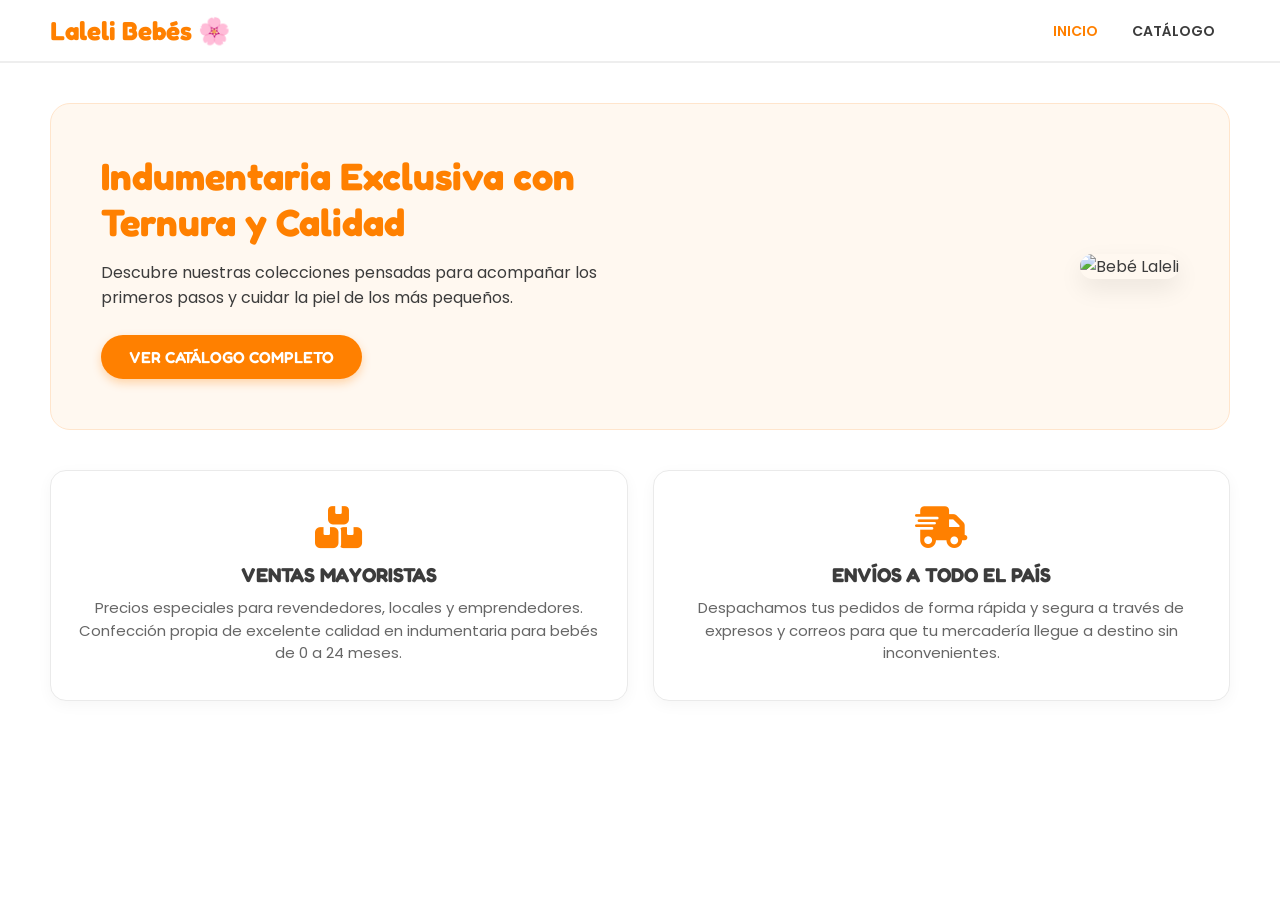
==== index.html @ 826c6cf3 "Add files via upload" ====
<!DOCTYPE html>
<html lang="es">
<head>
    <meta charset="UTF-8">
    <meta name="viewport" content="width=device-width, initial-scale=1.0">
    <title>Laleli Bebés - Inicio</title>
    <link rel="stylesheet" href="https://cdnjs.cloudflare.com/ajax/libs/font-awesome/6.4.0/css/all.min.css">
    <link rel="stylesheet" href="style.css">
    <style>
        .hero {
            display: flex;
            align-items: center;
            justify-content: space-between;
            background: #FFF8F0;
            border-radius: 20px;
            padding: 50px;
            margin-bottom: 40px;
            border: 1px solid #FFE5CC;
        }
        .hero-content { max-width: 50%; }
        .hero-content h1 { font-size: 38px; color: var(--color-naranja); margin-bottom: 15px; line-height: 1.2; }
        .hero-content p { font-size: 16px; margin-bottom: 25px; color: var(--color-grafito); }
        .hero-image img { width: 350px; border-radius: 15px; box-shadow: 0 10px 25px rgba(0,0,0,0.08); }
        
        .features-grid {
            display: grid;
            grid-template-columns: repeat(2, 1fr);
            gap: 25px;
            margin-top: 20px;
        }
        .feature-box {
            background: var(--color-white);
            padding: 35px 25px;
            border-radius: 16px;
            text-align: center;
            box-shadow: 0 4px 15px rgba(0,0,0,0.04);
            border: 1px solid #EAEAEA;
            transition: transform 0.3s, border-color 0.3s;
        }
        .feature-box:hover {
            transform: translateY(-5px);
            border-color: var(--color-naranja);
        }
        .feature-box i {
            font-size: 42px;
            color: var(--color-naranja);
            margin-bottom: 15px;
        }
        .feature-box h3 {
            font-size: 20px;
            color: var(--color-grafito);
            margin-bottom: 10px;
            font-weight: 700;
        }
        .feature-box p {
            font-size: 15px;
            color: #666;
            margin: 0;
            line-height: 1.5;
        }

        @media (max-width: 768px) {
            .hero { flex-direction: column; text-align: center; padding: 30px; }
            .hero-content { max-width: 100%; margin-bottom: 30px; }
            .hero-image img { width: 100%; max-width: 300px; }
            .features-grid { grid-template-columns: 1fr; }
        }
    </style>
</head>
<body>

    <header>
        <a href="index.html" class="logo">Laleli Bebés 🌸</a>
        <nav>
            <a href="index.html" class="active">INICIO</a>
            <a href="catalogo.html">CATÁLOGO</a>
        </nav>
    </header>

    <div class="main-container">
        <div class="hero">
            <div class="hero-content">
                <h1>Indumentaria Exclusiva con Ternura y Calidad</h1>
                <p>Descubre nuestras colecciones pensadas para acompañar los primeros pasos y cuidar la piel de los más pequeños.</p>
                <a href="catalogo.html" class="btn-primary">VER CATÁLOGO COMPLETO</a>
            </div>
            <div class="hero-image">
                <img src="https://images.unsplash.com/photo-1522771930-78848d9293e8?auto=format&fit=crop&w=500&q=80" alt="Bebé Laleli">
            </div>
        </div>

        <div class="features-grid">
            <div class="feature-box">
                <i class="fa-solid fa-boxes-stacked"></i>
                <h3>VENTAS MAYORISTAS</h3>
                <p>Precios especiales para revendedores, locales y emprendedores. Confección propia de excelente calidad en indumentaria para bebés de 0 a 24 meses.</p>
            </div>
            <div class="feature-box">
                <i class="fa-solid fa-truck-fast"></i>
                <h3>ENVÍOS A TODO EL PAÍS</h3>
                <p>Despachamos tus pedidos de forma rápida y segura a través de expresos y correos para que tu mercadería llegue a destino sin inconvenientes.</p>
            </div>
        </div>
    </div>

</body>
</html>
---- style.css ----
@import url('https://fonts.googleapis.com/css2?family=Fredoka:wght@500;600;700&family=Poppins:wght@400;500;600&display=swap');

:root {
    --color-perla: #F9F9F9; /* Fondo muy sutil y limpio */
    --color-naranja: #FF8000;
    --color-grafito: #3C3C3C;
    --color-white: #FFFFFF;
}

* {
    margin: 0;
    padding: 0;
    box-sizing: border-box;
    font-family: 'Poppins', sans-serif;
}

body {
    background-color: var(--color-white); /* Fondo Blanco */
    color: var(--color-grafito);
}

/* TIPOGRAFIA DE TITULOS (Fredoka) */
h1, h2, h3, .logo, .category-title, .product-title, .section-title {
    font-family: 'Fredoka', sans-serif;
}

/* HEADER */
header {
    background-color: var(--color-white);
    display: flex;
    justify-content: space-between;
    align-items: center;
    padding: 15px 50px;
    border-bottom: 2px solid #EEEEEE;
    position: sticky;
    top: 0;
    z-index: 100;
}

.logo {
    font-size: 26px;
    font-weight: 700;
    color: var(--color-naranja);
    text-decoration: none;
}

nav a {
    text-decoration: none;
    color: var(--color-grafito);
    margin: 0 15px;
    font-weight: 600;
    font-size: 14px;
    transition: color 0.3s;
}

nav a:hover, nav a.active {
    color: var(--color-naranja);
}

/* BOTONERA FLOTANTE */
.floating-buttons {
    position: fixed;
    right: 20px;
    bottom: 30px;
    display: flex;
    flex-direction: column;
    gap: 12px;
    z-index: 1000;
}

.float-btn {
    width: 55px;
    height: 55px;
    border-radius: 50%;
    background-color: var(--color-white);
    box-shadow: 0 4px 10px rgba(0,0,0,0.15);
    display: flex;
    align-items: center;
    justify-content: center;
    text-decoration: none;
    font-size: 22px;
    position: relative;
    transition: transform 0.3s;
    cursor: pointer;
    border: 1px solid #EEEEEE;
}

.float-btn:hover {
    transform: scale(1.1);
}

.float-btn.whatsapp { background-color: #25D366; color: white; border: none; }
.float-btn.cart { background-color: var(--color-naranja); color: white; border: none; }
.float-btn.ai { background-color: #FFB703; color: white; border: none; }

.cart-badge {
    position: absolute;
    top: -5px;
    right: -5px;
    background-color: #D90429;
    color: white;
    font-size: 11px;
    font-weight: bold;
    width: 20px;
    height: 20px;
    border-radius: 50%;
    display: flex;
    align-items: center;
    justify-content: center;
}

/* VENTANA DE CHAT FLOTANTE */
.chat-popup {
    position: fixed;
    right: 90px;
    bottom: 30px;
    width: 320px;
    height: 420px;
    background: var(--color-white);
    border-radius: 15px;
    box-shadow: 0 5px 25px rgba(0,0,0,0.15);
    display: none;
    flex-direction: column;
    z-index: 1001;
    overflow: hidden;
    border: 1px solid #E0E0E0;
}

.chat-popup.active {
    display: flex;
}

.chat-header {
    background-color: var(--color-naranja);
    color: white;
    padding: 12px 15px;
    font-weight: 700;
    display: flex;
    justify-content: space-between;
    align-items: center;
    font-family: 'Fredoka', sans-serif;
}

.chat-close {
    background: none;
    border: none;
    color: white;
    font-size: 18px;
    cursor: pointer;
}

.chat-body {
    flex: 1;
    padding: 15px;
    overflow-y: auto;
    background-color: var(--color-perla);
    display: flex;
    flex-direction: column;
    gap: 10px;
}

.chat-message {
    padding: 10px 12px;
    border-radius: 10px;
    font-size: 13px;
    max-width: 80%;
    line-height: 1.4;
}

.chat-message.bot {
    background-color: var(--color-white);
    color: var(--color-grafito);
    align-self: flex-start;
    border: 1px solid #E0E0E0;
}

.chat-message.user {
    background-color: var(--color-naranja);
    color: white;
    align-self: flex-end;
}

.chat-footer {
    padding: 10px;
    background: var(--color-white);
    border-top: 1px solid #EEEEEE;
    display: flex;
    gap: 8px;
}

.chat-input {
    flex: 1;
    padding: 8px 12px;
    border: 1px solid #ccc;
    border-radius: 20px;
    outline: none;
    font-family: 'Poppins', sans-serif;
    font-size: 13px;
}

.chat-send {
    background-color: var(--color-naranja);
    color: white;
    border: none;
    width: 35px;
    height: 35px;
    border-radius: 50%;
    cursor: pointer;
    display: flex;
    align-items: center;
    justify-content: center;
}

/* BOTONES GENERALES */
.btn-primary {
    background-color: var(--color-naranja);
    color: white;
    padding: 12px 28px;
    border-radius: 30px;
    text-decoration: none;
    font-weight: 600;
    display: inline-block;
    box-shadow: 0 4px 10px rgba(255, 128, 0, 0.3);
    transition: background 0.3s;
    border: none;
    cursor: pointer;
    font-family: 'Fredoka', sans-serif;
}

.btn-primary:hover {
    background-color: #E67300;
}

.main-container {
    padding: 40px 50px;
    min-height: 80vh;
}
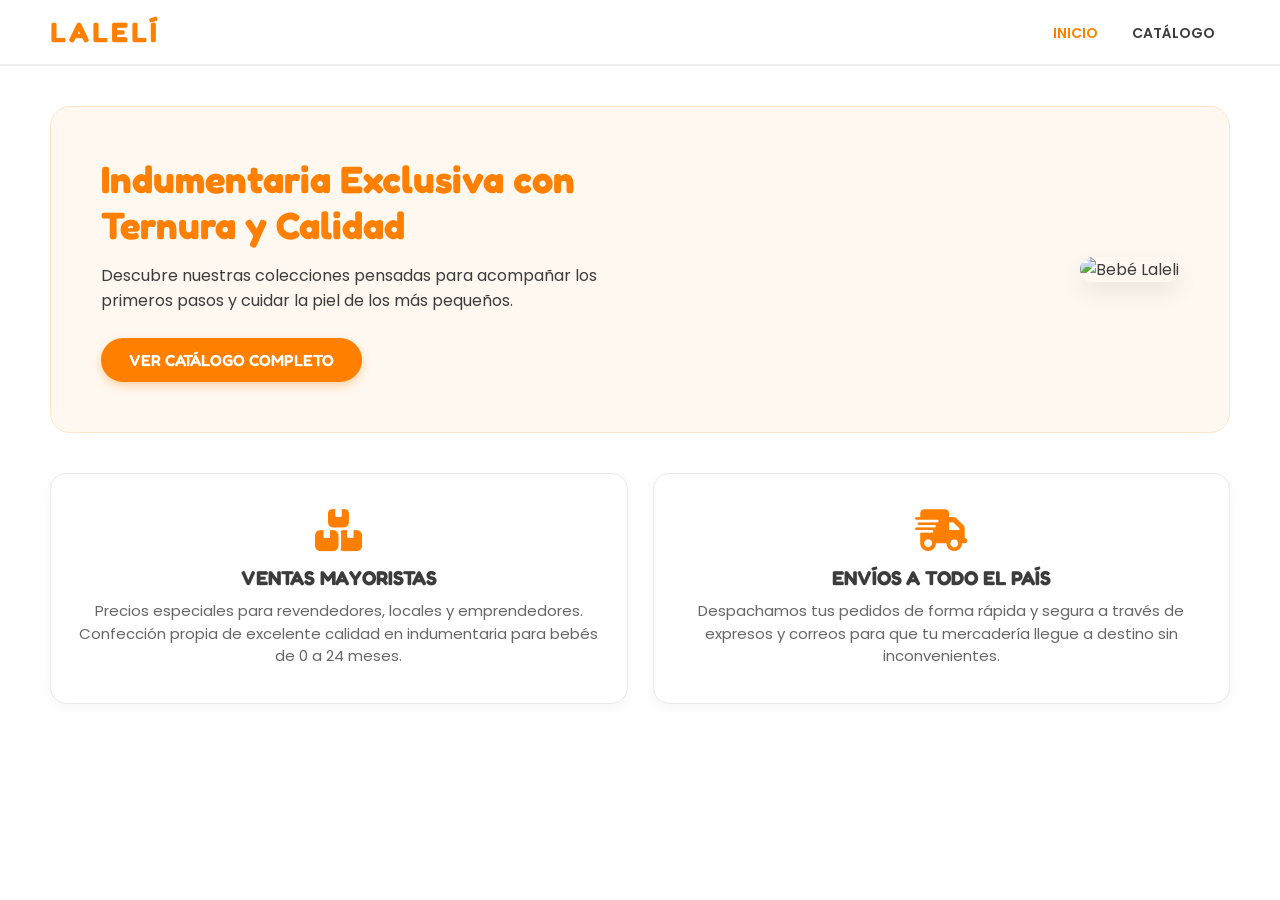
==== commit 4c31d2fd: "Add files via upload" ====
--- a/index.html
+++ b/index.html
@@ -70,7 +70,7 @@
 <body>
 
     <header>
-        <a href="index.html" class="logo">Laleli Bebés 🌸</a>
+        <a href="index.html" class="logo">Lalelí</a>
         <nav>
             <a href="index.html" class="active">INICIO</a>
             <a href="catalogo.html">CATÁLOGO</a>
--- a/style.css
+++ b/style.css
@@ -38,10 +38,12 @@
 }
 
 .logo {
-    font-size: 26px;
+    font-size: 28px;
     font-weight: 700;
     color: var(--color-naranja);
     text-decoration: none;
+    letter-spacing: 3px;
+    text-transform: uppercase;
 }
 
 nav a {
